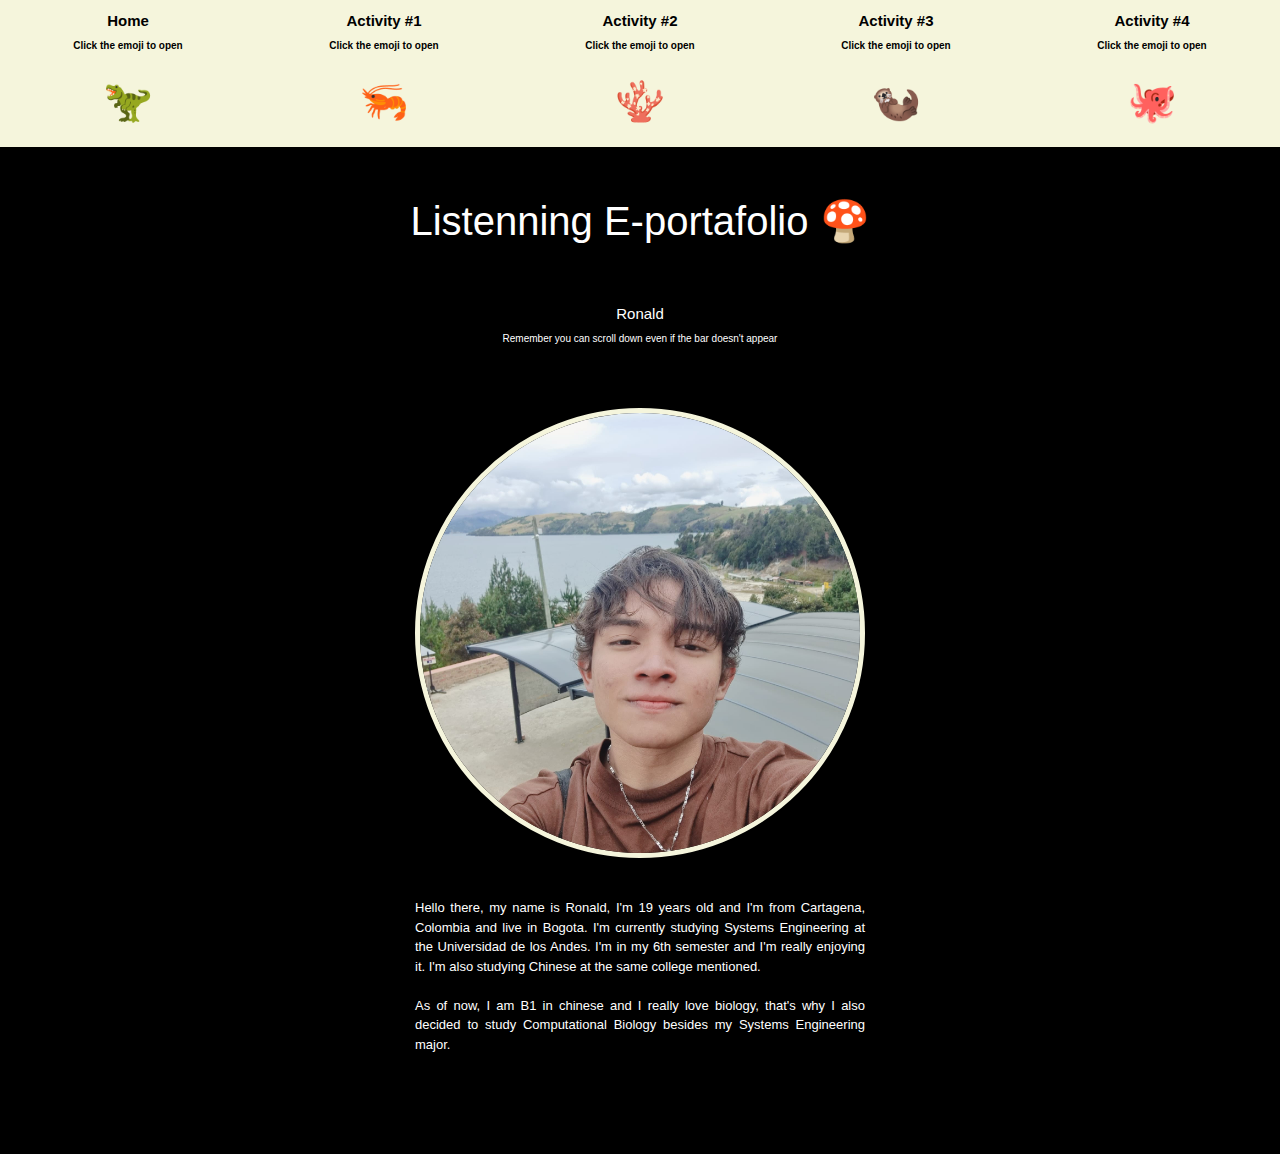
==== index.html @ 09647d54 "root configuration" ====
<!DOCTYPE html>
<html>
<head>
    <title>Home</title>
    <link rel="stylesheet" type="text/css" href="style.css">
    <meta http-equiv="X-UA-Compatible" content="IE=edge">
    <meta name="viewport" content="width=device-width, initial-scale=1.0">

    <!-- Bootstrap CSS -->
    <link rel="stylesheet" href="https://cdn.jsdelivr.net/npm/bootstrap@4.3.1/dist/css/bootstrap.min.css" integrity="sha384-ggOyR0iXCbMQv3Xipma34MD+dH/1fQ784/j6cY/iJTQUOhcWr7x9JvoRxT2MZw1T" crossorigin="anonymous">

    <!-- Bootstrap JS -->
    <script src="https://code.jquery.com/jquery-3.3.1.slim.min.js" integrity="sha384-q8i/X+965DzO0rT7abK41JStQIAqVgRVzpbzo5smXKp4YfRvH+8abtTE1Pi6jizo" crossorigin="anonymous"></script>
    <script src="https://cdn.jsdelivr.net/npm/popper.js@1.14.7/dist/umd/popper.min.js" integrity="sha384-UO2eT0CpHqdSJQ6hJty5KVphtPhzWj9WO1clHTMGa3JDZwrnQq4sF86dIHNDz0W1" crossorigin="anonymous"></script>
    <script src="https://cdn.jsdelivr.net/npm/bootstrap@4.3.1/dist/js/bootstrap.min.js" integrity="sha384-JjSmVgyd0p3pXB1rRibZUAYoIIy6OrQ6VrjIEaFf/nJGzIxFDsf4x0xIM+B07jRM" crossorigin="anonymous"></script>

    <link rel="icon" href="data:image/svg+xml,<svg xmlns=%22http://www.w3.org/2000/svg%22 viewBox=%220 0 100 100%22><text y=%22.9em%22 font-size=%2290%22>🐚</text></svg>">

</head>
<body>
    <div class="container-fluid" id="contentgrid">
    <span id="activities">
        <div class="row" id="titles">
            <div class="col"> 
                <p> Home <br>
                    <span id="detail"> Click the emoji to open </span> 
                    <a href="/Home/index.html">
                        <div class="emoji"> <span>🦖</span> </div>
                    </a>
                </p> 
            </div>
            <div class="col"> 
                <p> Activity #1 <br>
                    <span id="detail"> Click the emoji to open </span> 
                    <a href="/Activities/1/index.html">
                        <div class="emoji"> <span>🦐</span> </div>
                    </a>
                </p> 
            </div>
            <div class="col"> 
                <p> Activity #2 <br>
                    <span id="detail"> Click the emoji to open </span>
                    <a href="/Activities/2/index.html">
                        <div class="emoji"> <span>🪸</span> </div>
                    </a>
                </p> 
            </div>
            <div class="col"> 
                <p> Activity #3 <br>
                    <span id="detail"> Click the emoji to open </span>
                    <a href="/Activities/3/index.html">
                        <div class="emoji"> <span>🦦</span> </div>
                    </a>
                </p> 
            </div>
            <div class="col"> 
                <p> Activity #4 <br>
                    <span id="detail"> Click the emoji to open </span>
                    <a href="/Activities/4/index.html">
                        <div class="emoji"> <span>🐙</span> </div>
                    </a>
                </p> 
            </div>
        </div>
    </span>
    </div>

    <h1 id="headtext">Listenning E-portafolio 🍄 </h1>

    <div id="contentgrid">
        
    <div class="subtitle"> Ronald <br> 
        <span> Remember you can scroll down even if the bar doesn't appear </span> 
    </div>
    <div id="endtitles"></div>

    <div id="me">   
        <img src="/Media/Me.jpg" alt="">
    </div>

    <div id="description">
        <p> Hello there, my name is Ronald, I'm 19 years old and I'm from Cartagena, Colombia and live in Bogota. I'm currently studying Systems Engineering at the Universidad de los Andes. I'm in my 6th semester and I'm really enjoying it. I'm also studying Chinese at the same college mentioned. <br> <br> As of now, I am B1 in chinese and I really love biology, that's why I also decided to study Computational Biology besides my Systems Engineering major. </p>
    </div>

    </div>

    <div id="enddiv"></div>

    <script src="main.js"></script>

</body>
</html>
---- style.css ----
@keyframes rotatemoji {
    0% { transform: rotate(0deg); }
    25% { transform: rotate(-3deg);}
    50% { transform: rotate(3deg); }
    75% { transform: rotate(-3deg); }
    100% { transform: rotate(0deg); }
}

@keyframes rotate {
    0% { transform: rotate(0deg); }
    25% { transform: rotate(-10deg);}
    50% { transform: rotate(10deg); }
    75% { transform: rotate(-10deg); }
    100% { transform: rotate(0deg); }
}

body::-webkit-scrollbar {
    display: none;
}

body {
    overflow: auto;
    background-color: #000000 !important;
    font-family: "Trebuchet MS", Helvetica, sans-serif !important;
    font-size: 12px;
    color: #ffffff !important;

    -ms-overflow-style: none;  /* Internet Explorer 10+ */
    scrollbar-width: none;  /* Firefox */
}

a:hover {
    text-decoration: none;
}

iframe {
    display: block;
    margin: 0 auto;
}

#headtext {
    text-align: center;
    font-size: 40px;
    padding-bottom: 50px;
    padding-top: 50px;
}

#contentgrid {
    text-align: center;
    font-size: 15px;
}

#activities * {
    background-color: beige !important;
    background-size: 120%;
    color: black;
    font-weight: bold;
}

#titles {
    padding-top: 10px;
}

#detail {
    font-size: 10px;
}

#icons {
    padding-bottom: 10px;
}

.emoji {
    font-size: 40px;
}

.subtitle {
    font-size: 15px;
    padding-bottom: 10px;
    font-weight: 70;
}

#endtitles {
    padding-bottom: 50px;
}

.emoji:hover {
    animation: rotatemoji 0.5s linear;
}

.subtitle span {
    font-size: 10px;
}








#me > img {
    width: 50vh;
    height: auto;
    border: 5px solid beige;
    border-radius: 100%;
}

#description > p {
    font-size: 13px;
    padding-top: 40px;
    width: 50vh;
    margin: 0 auto;
    text-align: justify;
    font-weight: 20;
    padding-bottom: 100px;
}
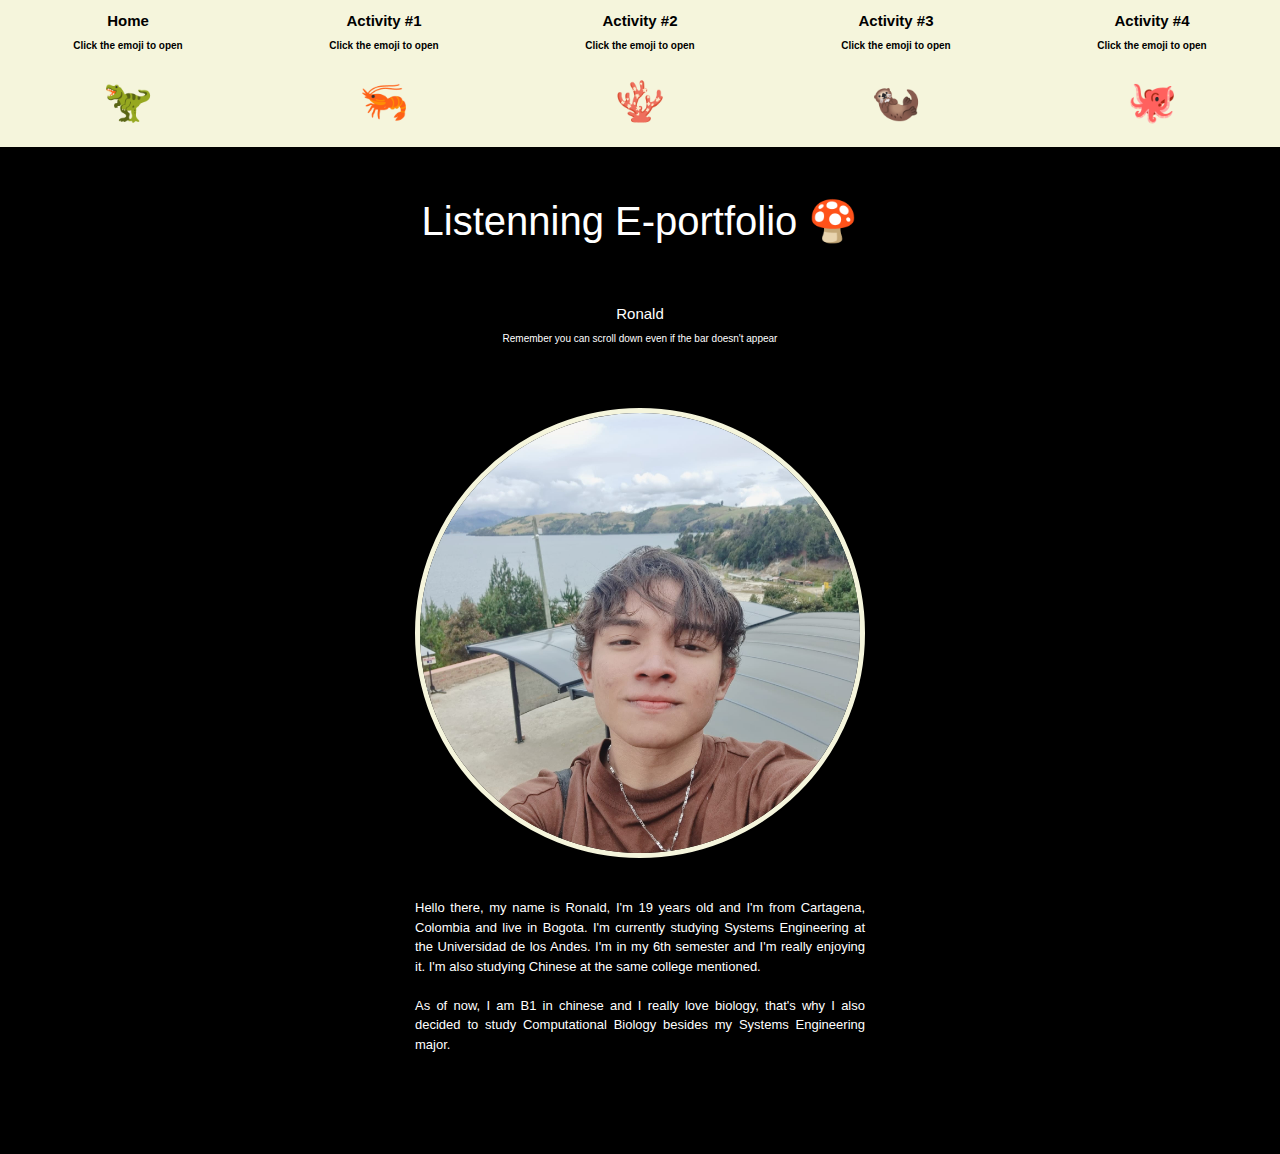
==== commit f5dc6ea3: "Ortography" ====
--- a/index.html
+++ b/index.html
@@ -1,6 +1,7 @@
 <!DOCTYPE html>
 <html>
 <head>
+    <base href="https://korenjin.github.io/English-10A/"> <!-- This is the path to the root of the website -->
     <title>Home</title>
     <link rel="stylesheet" type="text/css" href="style.css">
     <meta http-equiv="X-UA-Compatible" content="IE=edge">
@@ -24,7 +25,7 @@
             <div class="col"> 
                 <p> Home <br>
                     <span id="detail"> Click the emoji to open </span> 
-                    <a href="/Home/index.html">
+                    <a href="index.html">
                         <div class="emoji"> <span>🦖</span> </div>
                     </a>
                 </p> 
@@ -32,7 +33,7 @@
             <div class="col"> 
                 <p> Activity #1 <br>
                     <span id="detail"> Click the emoji to open </span> 
-                    <a href="/Activities/1/index.html">
+                    <a href="Activities/1/index.html">
                         <div class="emoji"> <span>🦐</span> </div>
                     </a>
                 </p> 
@@ -40,7 +41,7 @@
             <div class="col"> 
                 <p> Activity #2 <br>
                     <span id="detail"> Click the emoji to open </span>
-                    <a href="/Activities/2/index.html">
+                    <a href="Activities/2/index.html">
                         <div class="emoji"> <span>🪸</span> </div>
                     </a>
                 </p> 
@@ -48,7 +49,7 @@
             <div class="col"> 
                 <p> Activity #3 <br>
                     <span id="detail"> Click the emoji to open </span>
-                    <a href="/Activities/3/index.html">
+                    <a href="Activities/3/index.html">
                         <div class="emoji"> <span>🦦</span> </div>
                     </a>
                 </p> 
@@ -56,7 +57,7 @@
             <div class="col"> 
                 <p> Activity #4 <br>
                     <span id="detail"> Click the emoji to open </span>
-                    <a href="/Activities/4/index.html">
+                    <a href="Activities/4/index.html">
                         <div class="emoji"> <span>🐙</span> </div>
                     </a>
                 </p> 
@@ -65,7 +66,7 @@
     </span>
     </div>
 
-    <h1 id="headtext">Listenning E-portafolio 🍄 </h1>
+    <h1 id="headtext">Listenning E-portfolio 🍄 </h1>
 
     <div id="contentgrid">
         
@@ -75,7 +76,7 @@
     <div id="endtitles"></div>
 
     <div id="me">   
-        <img src="/Media/Me.jpg" alt="">
+        <img src="Media/Me.jpg" alt="">
     </div>
 
     <div id="description">
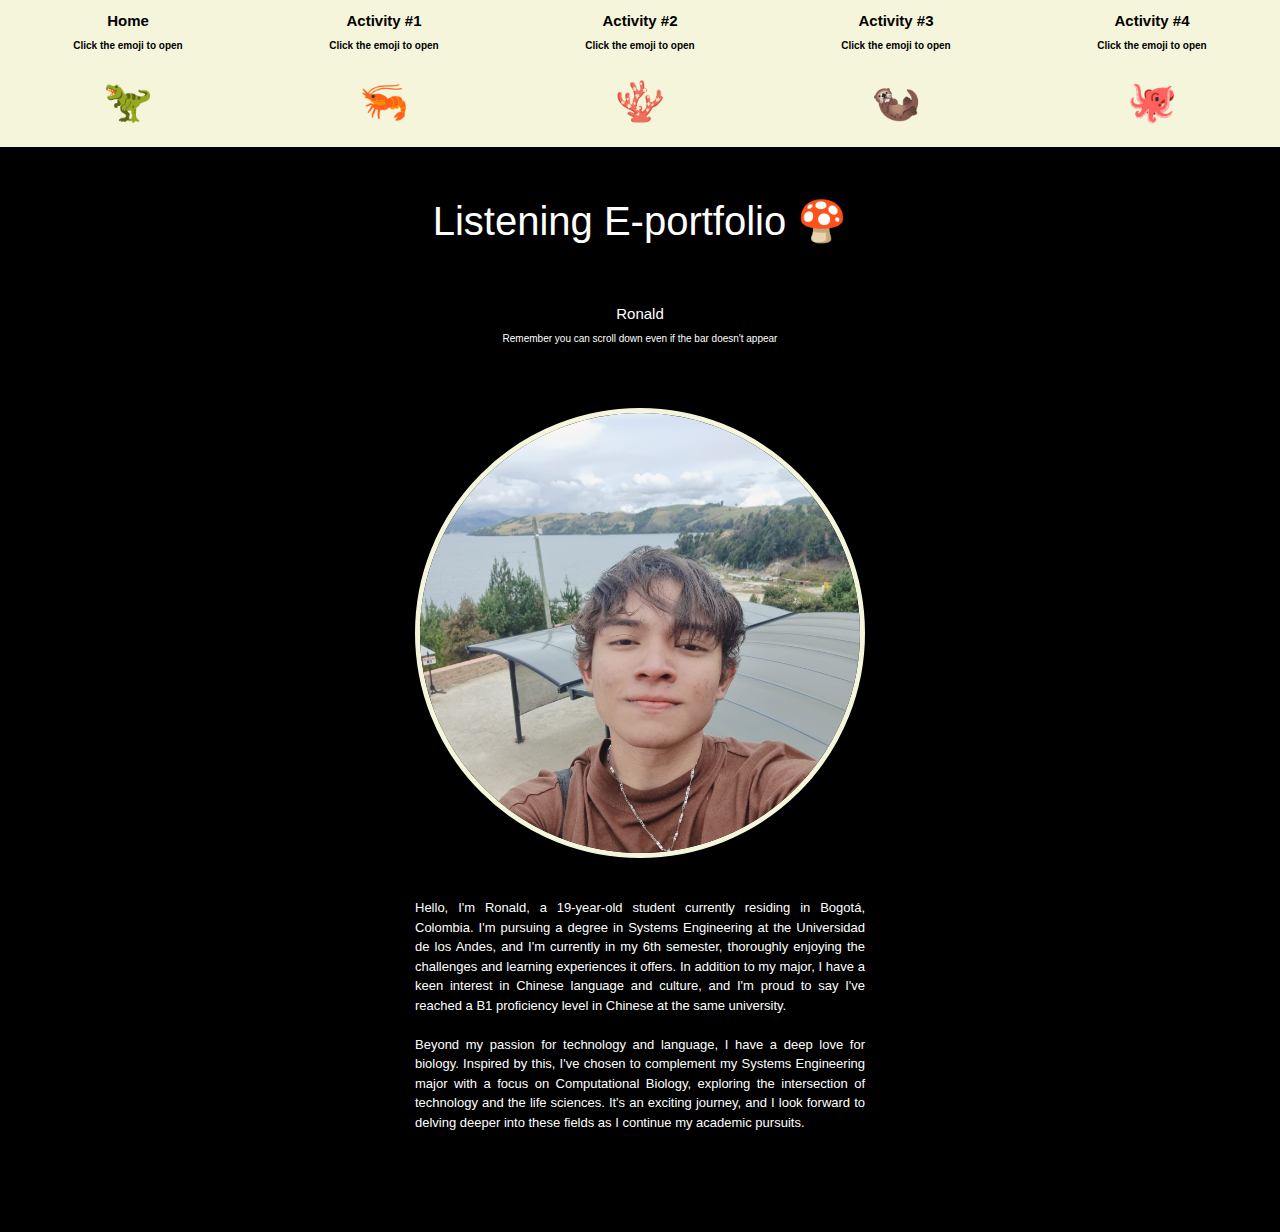
==== commit dc566410: "sus" ====
--- a/index.html
+++ b/index.html
@@ -17,6 +17,8 @@
 
     <link rel="icon" href="data:image/svg+xml,<svg xmlns=%22http://www.w3.org/2000/svg%22 viewBox=%220 0 100 100%22><text y=%22.9em%22 font-size=%2290%22>🐚</text></svg>">
 
+    <script src="https://twemoji.maxcdn.com/v/latest/twemoji.min.js" crossorigin="anonymous"></script>
+
 </head>
 <body>
     <div class="container-fluid" id="contentgrid">
@@ -25,7 +27,7 @@
             <div class="col"> 
                 <p> Home <br>
                     <span id="detail"> Click the emoji to open </span> 
-                    <a href="index.html">
+                    <a href="">
                         <div class="emoji"> <span>🦖</span> </div>
                     </a>
                 </p> 
@@ -66,7 +68,7 @@
     </span>
     </div>
 
-    <h1 id="headtext">Listenning E-portfolio 🍄 </h1>
+    <h1 id="headtext">Listening E-portfolio 🍄 </h1>
 
     <div id="contentgrid">
         
@@ -80,14 +82,23 @@
     </div>
 
     <div id="description">
-        <p> Hello there, my name is Ronald, I'm 19 years old and I'm from Cartagena, Colombia and live in Bogota. I'm currently studying Systems Engineering at the Universidad de los Andes. I'm in my 6th semester and I'm really enjoying it. I'm also studying Chinese at the same college mentioned. <br> <br> As of now, I am B1 in chinese and I really love biology, that's why I also decided to study Computational Biology besides my Systems Engineering major. </p>
+        <p> Hello, I'm Ronald, a 19-year-old student currently residing in Bogotá, Colombia. I'm pursuing a degree in Systems Engineering at the Universidad de los Andes, and I'm currently in my 6th semester, thoroughly enjoying the challenges and learning experiences it offers. In addition to my major, I have a keen interest in Chinese language and culture, and I'm proud to say I've reached a B1 proficiency level in Chinese at the same university. <br> <br> Beyond my passion for technology and language, I have a deep love for biology. Inspired by this, I've chosen to complement my Systems Engineering major with a focus on Computational Biology, exploring the intersection of technology and the life sciences. It's an exciting journey, and I look forward to delving deeper into these fields as I continue my academic pursuits. </p>
     </div>
 
     </div>
 
     <div id="enddiv"></div>
 
-    <script src="main.js"></script>
+    <script src="main.js">
+        window.onload = function() {
+            var elements = document.getElementsByClassName('emoji');
+            for(var i = 0; i < elements.length; i++) {
+                var emoji = elements[i].textContent;
+                var svg = '<svg xmlns="http://www.w3.org/2000/svg" viewBox="0 0 100 100"><text y=".9em" font-size="90">' + emoji + '</text></svg>';
+                elements[i].innerHTML = svg;
+            }
+        }
+    </script>
 
 </body>
 </html>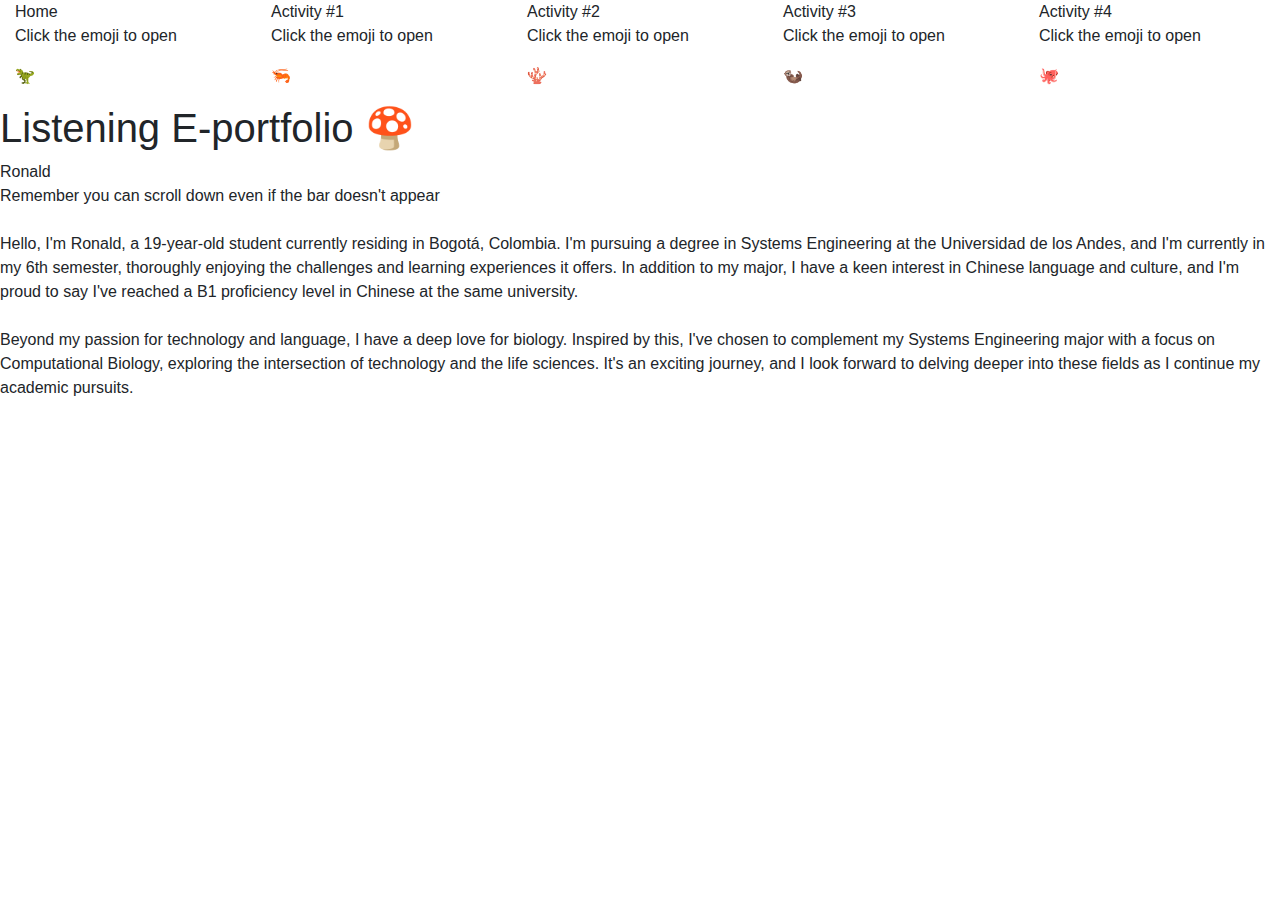
==== commit ed36df26: "Fix" ====
--- a/index.html
+++ b/index.html
@@ -1,7 +1,7 @@
 <!DOCTYPE html>
 <html>
 <head>
-    <base href="https://korenjin.github.io/English-10A/"> <!-- This is the path to the root of the website -->
+    <base href="https://xia-an-shu.github.io/English-10A/"> <!-- This is the path to the root of the website -->
     <title>Home</title>
     <link rel="stylesheet" type="text/css" href="style.css">
     <meta http-equiv="X-UA-Compatible" content="IE=edge">
